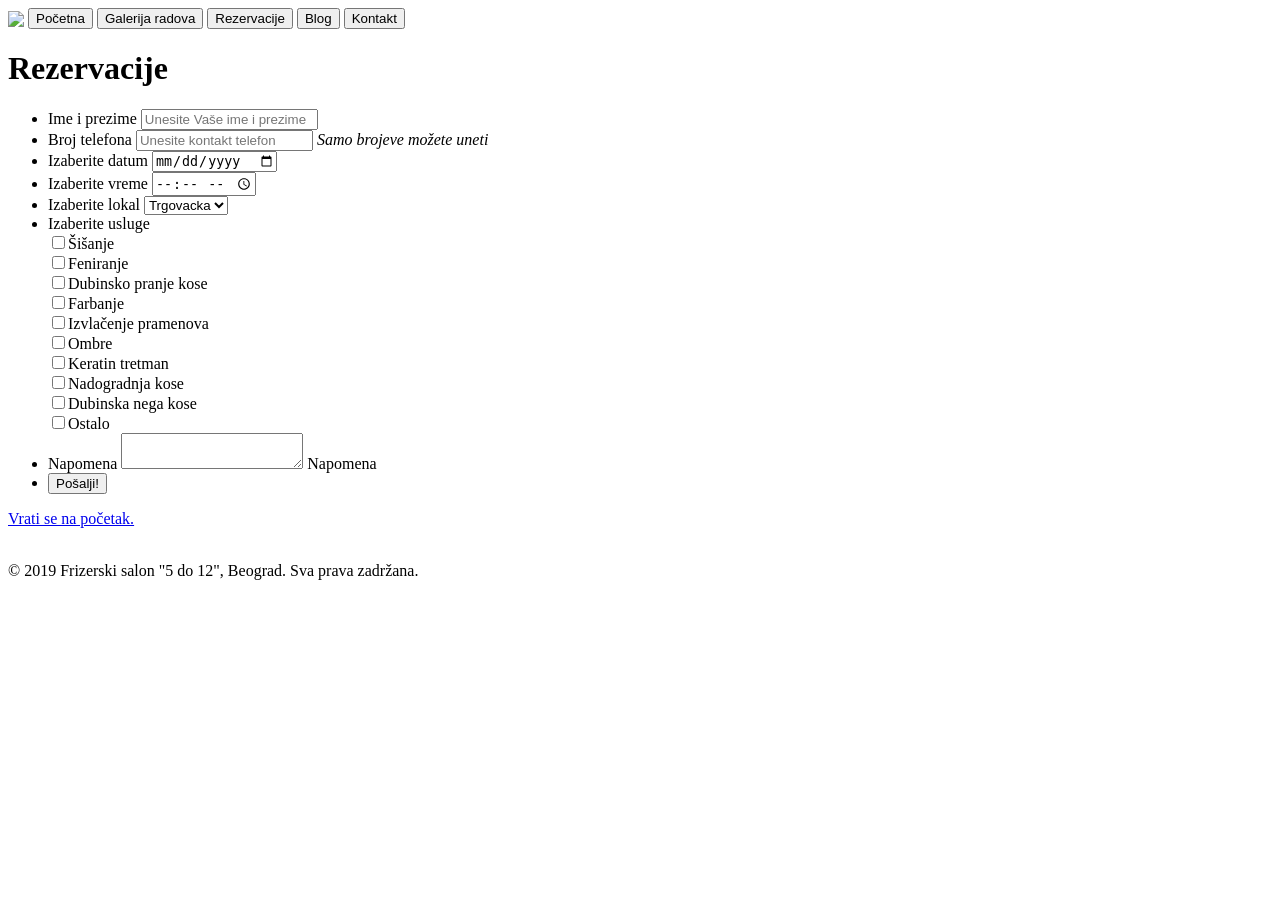
==== docs/rezervacije.html @ 8ff6121d "Upload" ====
<!DOCTYPE html>
<html lang="en">
<head>
    <meta charset="UTF-8">
    <meta name="viewport" content="width=device-width, initial-scale=1.0">
    <meta http-equiv="X-UA-Compatible" content="ie=edge">
    <link rel="stylesheet" type="text/css" href="../CSS/stylerezervacije.css">
    <link href='https://fonts.googleapis.com/css?family=Aleo' rel='stylesheet'>
    
    <title>5 do 12 | Rezervacije</title>
</head>
<body font-family: 'Aleo' font-size: 22px>
       <div class="meni">
          <img src="../Slike/Logo.png" id="logo" align=center>
            <button id="pocetna">        Početna          </button>
            <button id="galerija">       Galerija radova  </button>
            <button id="rezervacije">    Rezervacije      </button>
            <button id="blog">    Blog      </button>
            <button id="kontakt">        Kontakt          </button>
        </div>
     
        <h1>Rezervacije</h1>
        
<!--FORMA ZA PRIJAVU-->
<form class="form-style-7" name="myForm" action="rezervacije.html" onsubmit="return validateForm()" method="POST">
    <ul>
    <li>
        <label for="name">Ime i prezime</label>
        <input type="text" name="fname" maxlength="100" placeholder="Unesite Vaše ime i prezime">
        
    </li>
    <li>
        <label for="number">Broj telefona</label>
        <input type="text" name="number" maxlength="100" placeholder="Unesite kontakt telefon" onkeypress="validateNum()">
        <span><i>Samo brojeve možete uneti</i></span>
    </li>
    <li>
        <label for="date">Izaberite datum</label>
        <input type="date" name="date">
    </li>
    <li>
        <label for="time">Izaberite vreme</label>
        <input type="time" name="time">
    </li>
    <li>
      <label for="objekat">Izaberite lokal</label>
        <select name="objekat">
            <option value="trgovacka">Trgovacka</option>
            <option value="trgovacka">Ustanicka</option>
            <option value="trgovacka">Paunova</option>
        </select>
    </li>
    <li>
      
      <label for="text">Izaberite usluge</label>
      <br>
      <input type="checkbox" name="usluga" value="Sisanje">Šišanje<br>
      <input type="checkbox" name="usluga" value="Feniranje">Feniranje<br>
      <input type="checkbox" name="usluga" value="Dubinsko pranje kose">Dubinsko pranje kose<br>
      <input type="checkbox" name="usluga" value="Farbanje">Farbanje<br>
      <input type="checkbox" name="usluga" value="Izvlačenje pramenova">Izvlačenje pramenova<br>
      <input type="checkbox" name="usluga" value="Ombre">Ombre<br>
      <input type="checkbox" name="usluga" value="Keratin tretman">Keratin tretman<br>
      <input type="checkbox" name="usluga" value="Nadogradnja kose">Nadogradnja kose<br>
      <input type="checkbox" name="usluga" value="Dubinska nega kose">Dubinska nega kose<br>
      <input type="checkbox" name="usluga" value="Ostalo">Ostalo<br>
      
  </li>
    <li>
        <label for="napomena">Napomena</label>
        <textarea name="text"></textarea>
        <span>Napomena</span>
    </li>
    
    <li>
        <input type="submit" value="Pošalji!" >
    </li>
    </ul>
    </form>
    <p><a href="#" id="pocetak"> Vrati se na početak. </a></p>
      <script src="../JS/scriptRezervacije.js"></script>
  
</body>
<footer>
    <br>
    © 2019 Frizerski salon "5 do 12", Beograd. Sva prava zadržana.
</footer>
</html>
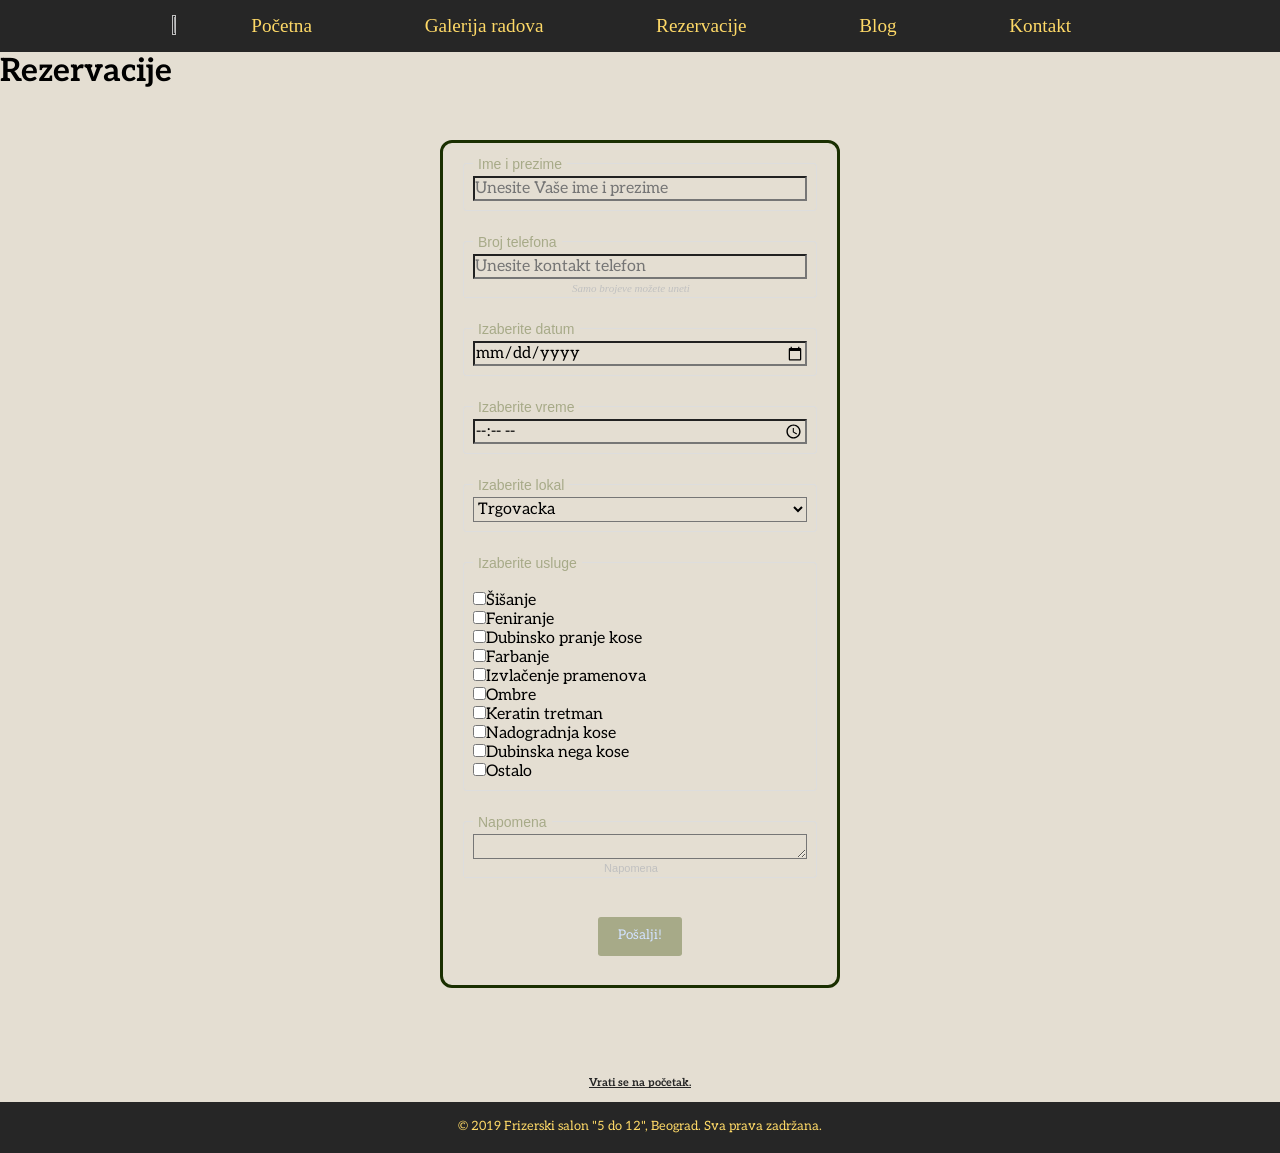
==== commit 17c2ab6b: "Update rezervacije.html" ====
--- a/docs/rezervacije.html
+++ b/docs/rezervacije.html
@@ -4,7 +4,7 @@
     <meta charset="UTF-8">
     <meta name="viewport" content="width=device-width, initial-scale=1.0">
     <meta http-equiv="X-UA-Compatible" content="ie=edge">
-    <link rel="stylesheet" type="text/css" href="../CSS/stylerezervacije.css">
+    <link rel="stylesheet" type="text/css" href="../CSS/styleRezervacije.css">
     <link href='https://fonts.googleapis.com/css?family=Aleo' rel='stylesheet'>
     
     <title>5 do 12 | Rezervacije</title>
--- a/CSS/styleRezervacije.css
+++ b/CSS/styleRezervacije.css
@@ -0,0 +1,182 @@
+*{
+  background-color: #e4ded2;
+font-family: 'Aleo';
+margin: 0;
+max-width: 100%;
+box-sizing: border-box;
+}
+.meni {
+  text-align: center;
+  border: 1px solid #262626;
+  background-color: #262626;
+  width: 100%;
+  top: 0;
+}
+.meni button {
+  background-color: inherit;
+  border: none;
+  outline: none;
+  cursor: pointer;
+  transition: 0.3s;
+  padding: 14px 16px;
+  margin-left: 3%;
+  margin-right: 3%;
+  color:#fed967;
+  font-family: menu;
+  font-size: 1.5vw;
+}
+.meni button:hover {
+  background-color: #4d4d4d;
+}
+.meni button.active {
+  background-color:  #4d4d4d;
+}
+#logo{
+  width:3%;
+  height:3%;
+  background-color: #262626;
+}
+
+footer {
+  font-size: 1vw;
+  background-color: #262626;
+  width: 100%;
+  height: 4vw;
+  margin-top: 0.5%;
+  text-align: center;
+  vertical-align: middle;
+  position: absolute;
+  color:#fed967;
+}
+#pocetak{
+  font-size: 0.85vw;
+  display: block;
+  text-align: center;
+  color:#262626;
+  padding: 3% 0px 0.5% 0px;
+  font-weight: bold;
+}
+    body{
+      background-image: url(../Slike/bg.png);
+      background-attachment: fixed;
+    }
+    .form-style-7 input[type="text"]:focus,
+    .form-style-7 input[type="date"]:active {
+  background: #e4e2dd;
+    }
+.form-style-7{
+  
+    max-width:400px;
+    margin:50px auto;
+    padding-left: 200px;
+    border-radius:2px;
+    padding:20px;
+    font-family: Aleo;
+    border-style: solid;
+    border-radius: 12px;
+    border-color: #1a2f01;
+  }
+  .form-style-7 h1{
+    display: block;
+    text-align: center;
+    padding: 0;
+    margin: 0px 0px 20px 0px;
+    color: rgb(104, 34, 34);
+    font-size:x-large;
+  }
+  .form-style-7 ul{
+    list-style:none;
+    padding:0;
+    margin:0;	
+  }
+  .form-style-7 li{
+    display: block;
+    padding: 9px;
+    border:1px solid #DDDDDD;
+    margin-bottom: 30px;
+    border-radius: 3px;
+  }
+  .form-style-7 li:last-child{
+    border:none;
+    margin-bottom: 0px;
+    text-align: center;
+  }
+  .form-style-7 li > label{
+    display: block;
+    float: left;
+    margin-top: -19px;
+    
+    height: 14px;
+    padding: 2px 5px 20px 5px;
+    color: #a7aa88;
+    font-size: 14px;
+    overflow: hidden;
+    font-family: Arial, Helvetica, sans-serif;
+  }
+  
+
+  form-style-7 input[type="checkbox"]{
+    
+    width: 100%;
+    display: block;
+    ;
+  }
+  .form-style-7 input[type="text"],
+  .form-style-7 input[type="date"],
+  .form-style-7 input[type="datetime"],
+  .form-style-7 input[type="email"],
+  .form-style-7 input[type="number"],
+  .form-style-7 input[type="search"],
+  .form-style-7 input[type="time"],
+  .form-style-7 input[type="url"],
+  
+  .form-style-7 textarea,
+  .form-style-7 select 
+  {
+    box-sizing: border-box;
+    -webkit-box-sizing: border-box;
+    -moz-box-sizing: border-box;
+    width: 100%;
+    display: block;
+    outline: none;
+    border: 3px, thin, #a7aa88;
+    height: 25px;
+    line-height: 25px;
+    font-size: 16px;
+    padding: 0;
+    font-family: 'Aleo';
+  }
+ 
+  
+  
+  .form-style-7 li > span{
+    
+    display: block;
+    padding: 3px;
+    margin: 0 -9px -9px -9px;
+    text-align: center;
+    color: #C0C0C0;
+    font-family: Arial, Helvetica, sans-serif;
+    font-size: 11px;
+    
+  }
+  .form-style-7 textarea{
+    resize:vertical;
+  }
+  .form-style-7 input[type="submit"],
+  .form-style-7 input[type="button"]{
+    background: #a7aa88;
+    border: none;
+    padding: 10px 20px 10px 20px;
+    border-bottom: 3px solid #a7aa88;
+    border-radius: 3px;
+    color: #D2E2FF;
+  }
+  .form-style-7 input[type="submit"]:hover,
+  .form-style-7 input[type="button"]:hover{
+    background: #a7aa88;
+    color:#fff;
+  }
+  
+  
+  
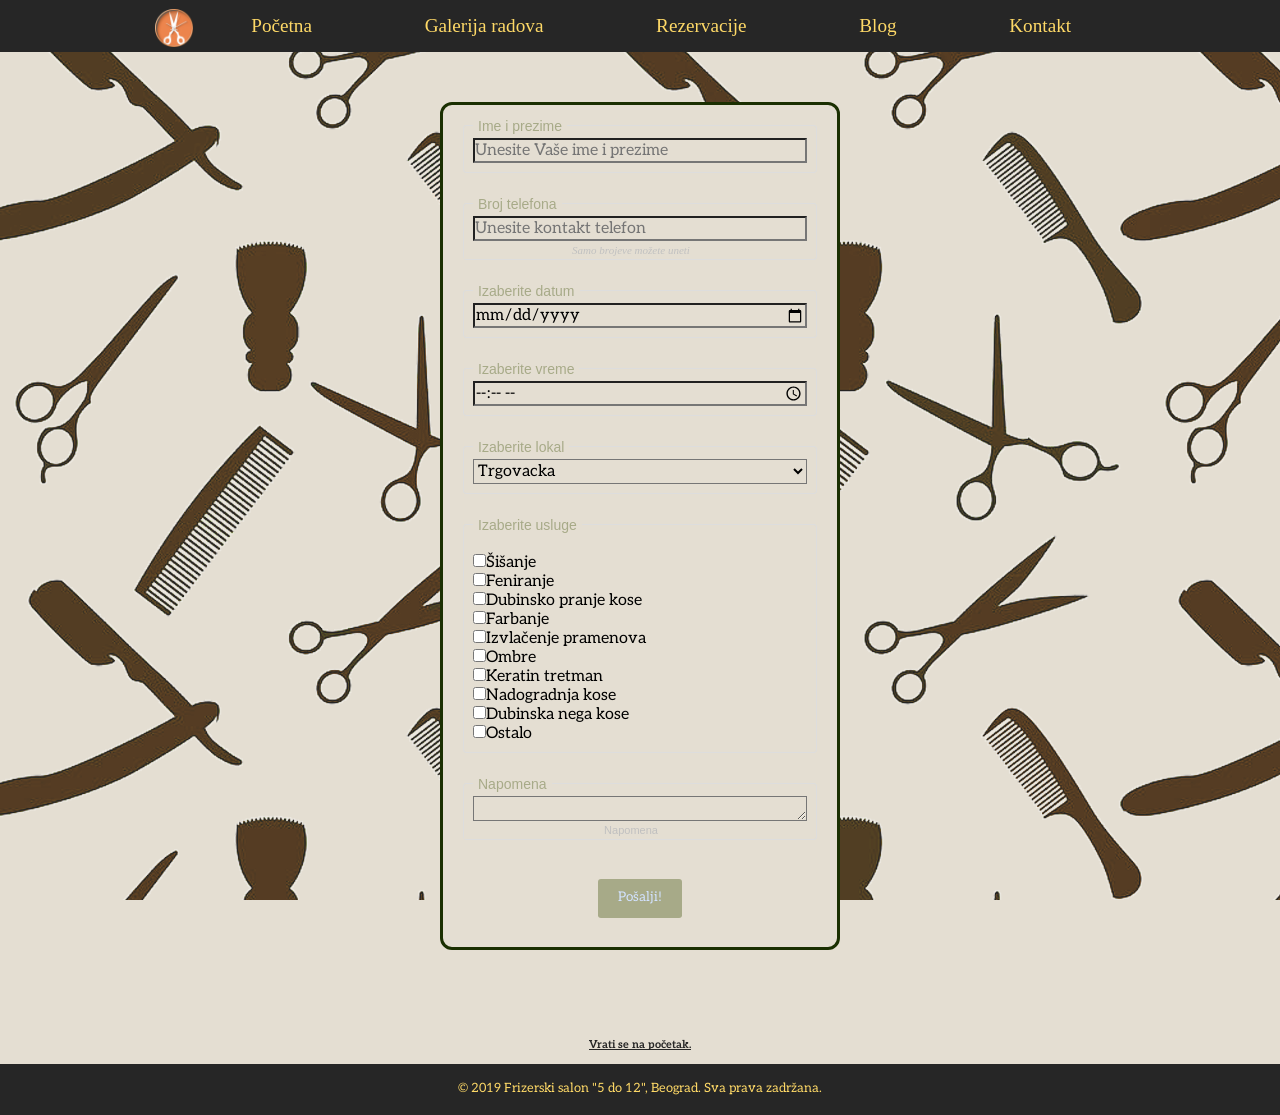
==== commit a1119817: "Update rezervacije.html" ====
--- a/docs/rezervacije.html
+++ b/docs/rezervacije.html
@@ -19,7 +19,6 @@
             <button id="kontakt">        Kontakt          </button>
         </div>
      
-        <h1>Rezervacije</h1>
         
 <!--FORMA ZA PRIJAVU-->
 <form class="form-style-7" name="myForm" action="rezervacije.html" onsubmit="return validateForm()" method="POST">
